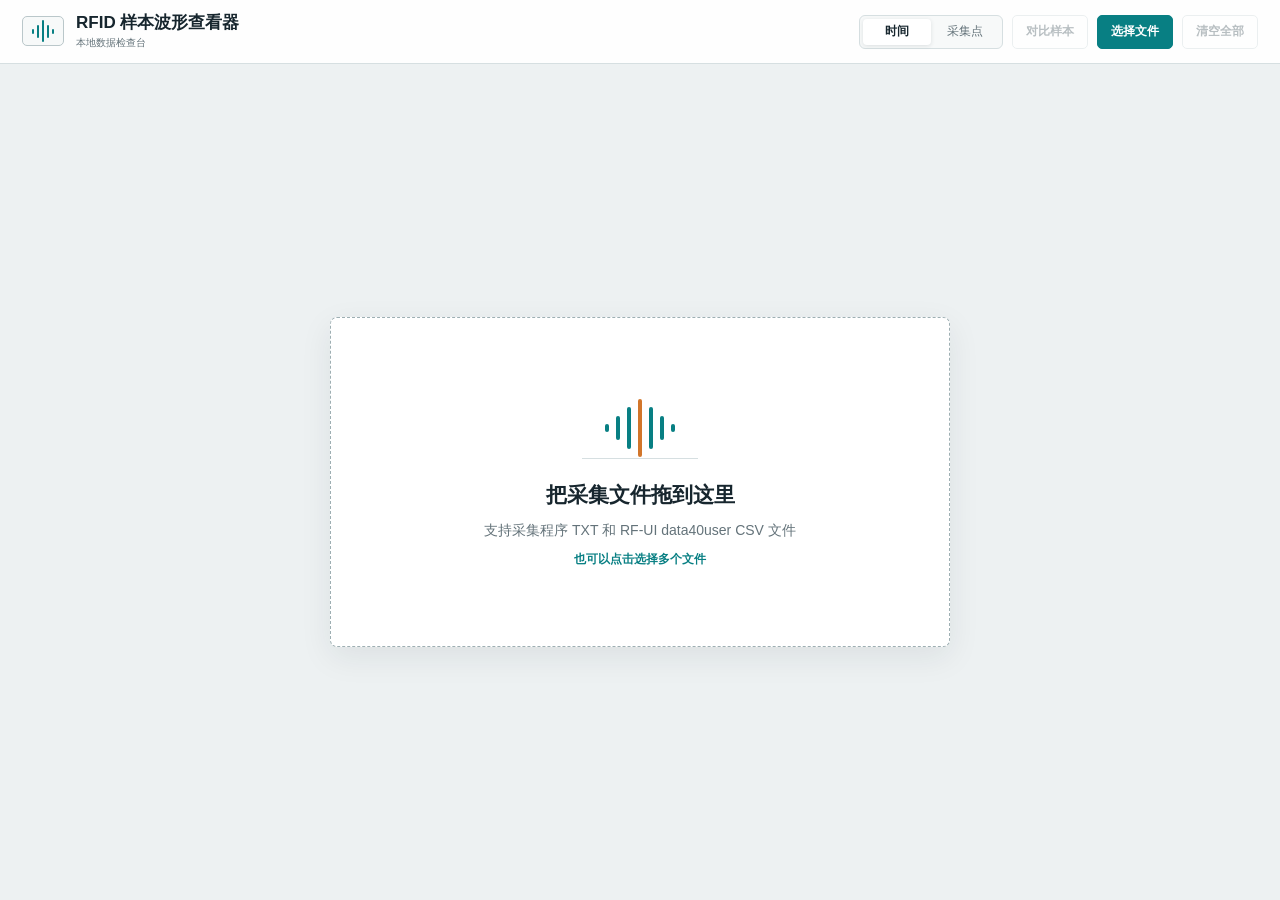
==== index.html @ d6f8ea27 "Publish RFID signal viewer" ====
<!doctype html>
<html lang="zh-CN">
  <head>
    <meta charset="UTF-8">
    <meta name="viewport" content="width=device-width, initial-scale=1.0">
    <meta name="color-scheme" content="light">
    <title>RFID 样本波形查看器</title>
    <link rel="stylesheet" href="styles.css">
    <script defer src="parser.js"></script>
    <script defer src="app.js"></script>
  </head>
  <body>
    <div class="app-shell" id="appShell" data-state="empty">
      <header class="topbar">
        <div class="brand-block">
          <div class="brand-trace" aria-hidden="true">
            <span></span><span></span><span></span><span></span><span></span>
          </div>
          <div>
            <h1>RFID 样本波形查看器</h1>
            <p>本地数据检查台</p>
          </div>
        </div>

        <div class="topbar-tools">
          <div class="axis-control" aria-label="横轴类型">
            <button class="axis-button is-active" type="button" data-axis="time" aria-pressed="true">
              时间
            </button>
            <button class="axis-button" type="button" data-axis="point" aria-pressed="false">
              采集点
            </button>
          </div>

          <button id="compareButton" class="quiet-button compare-button" type="button" aria-pressed="false" disabled>
            对比样本
          </button>
          <label class="file-button" for="fileInput">选择文件</label>
          <input id="fileInput" class="visually-hidden" type="file" accept=".txt,.csv,text/plain,text/csv" multiple>
          <button id="clearButton" class="quiet-button" type="button" disabled>清空全部</button>
        </div>
      </header>

      <div class="file-strip" id="fileStrip" role="tablist" aria-label="已载入样本"></div>

      <main class="workspace">
        <aside class="sidebar" id="sidebar" aria-label="样本信息">
          <section class="sidebar-section">
            <div class="section-heading">
              <h2>样本信息</h2>
            </div>
            <dl class="metadata-list" id="metadataList"></dl>
          </section>

          <section class="sidebar-section tag-section">
            <div class="section-heading">
              <h2>标签曲线</h2>
              <button id="toggleAllTags" class="text-button" type="button">全部隐藏</button>
            </div>
            <div class="tag-list" id="tagList"></div>
          </section>

          <section class="sidebar-section parse-section" id="parseSection" hidden>
            <div class="section-heading">
              <h2>解析提示</h2>
            </div>
            <div id="parseMessages" class="parse-messages"></div>
          </section>

          <section class="sidebar-section sidebar-drop-section">
            <button class="sidebar-drop-target" id="sidebarDropTarget" type="button">
              <span class="sidebar-drop-mark" aria-hidden="true">+</span>
              <span class="sidebar-drop-copy">
                <strong>拖入更多文件</strong>
                <small>或点击选择</small>
              </span>
            </button>
          </section>
        </aside>

        <section class="main-stage" id="mainStage">
          <div class="empty-state" id="emptyState">
            <button class="drop-target" id="dropTarget" type="button">
              <span class="empty-trace" aria-hidden="true">
                <i></i><i></i><i></i><i></i><i></i><i></i><i></i>
              </span>
              <strong>把采集文件拖到这里</strong>
              <span>支持采集程序 TXT 和 RF-UI data40user CSV 文件</span>
              <small>也可以点击选择多个文件</small>
            </button>
          </div>

          <div class="viewer" id="viewer" hidden>
            <header class="sample-header">
              <div class="sample-title-block">
                <div class="format-kicker" id="formatKicker">RFID SAMPLE</div>
                <h2 id="sampleTitle">未选择样本</h2>
              </div>
              <div class="sample-stats" id="sampleStats"></div>
            </header>

            <div class="chart-stack" id="chartStack"></div>
          </div>

          <div class="compare-viewer" id="compareViewer" hidden>
            <header class="compare-header">
              <div class="sample-title-block">
                <div class="format-kicker">SAMPLE COMPARISON</div>
                <h2>双样本波形对比</h2>
              </div>

              <div class="compare-controls">
                <div class="compare-layout-control" aria-label="对比显示方式">
                  <button class="compare-layout-button is-active" id="sideBySideButton" type="button" aria-pressed="true">
                    并排
                  </button>
                  <button class="compare-layout-button" id="overlayButton" type="button" aria-pressed="false">
                    重叠
                  </button>
                </div>

                <div class="compare-selectors">
                  <label class="compare-select">
                    <span>样本 A</span>
                    <select id="compareSelectA" aria-label="选择样本 A"></select>
                  </label>
                  <span class="compare-vs" aria-hidden="true">VS</span>
                  <label class="compare-select">
                    <span>样本 B</span>
                    <select id="compareSelectB" aria-label="选择样本 B"></select>
                  </label>
                </div>
              </div>
            </header>

            <div class="compare-line-key" id="compareLineKey" hidden>
              <span><i class="sample-line-a" aria-hidden="true"></i>样本 A · 深色</span>
              <span><i class="sample-line-b" aria-hidden="true"></i>样本 B · 浅色</span>
            </div>
            <div class="compare-summary" id="compareSummary"></div>
            <div class="compare-chart-stack" id="compareChartStack"></div>
          </div>
        </section>
      </main>
    </div>

    <div class="drop-overlay" id="dropOverlay" hidden>
      <div>
        <strong>松开以读取样本</strong>
        <span>文件只在当前浏览器中处理</span>
      </div>
    </div>

    <div class="chart-tooltip" id="chartTooltip" role="status" hidden></div>
    <div class="toast-region" id="toastRegion" aria-live="polite"></div>
  </body>
</html>
---- styles.css ----
:root {
  --canvas: #edf1f2;
  --panel: #ffffff;
  --panel-soft: #f7f9f9;
  --ink: #17262e;
  --muted: #64737a;
  --faint: #8a979c;
  --line: #d6dfe1;
  --line-strong: #bac7ca;
  --accent: #087f83;
  --accent-soft: #dceff0;
  --warning: #b96327;
  --warning-soft: #fff0e4;
  --danger: #aa3c4b;
  --shadow: 0 10px 32px rgba(23, 38, 46, 0.08);
  --tag-1: #087f83;
  --tag-2: #d2762b;
  --tag-3: #b34374;
  --tag-4: #4f8a45;
  --tag-5: #5369a8;
  --tag-6: #9a6a31;
  --body-font: "Avenir Next", "PingFang SC", "Microsoft YaHei", sans-serif;
  --data-font: "SFMono-Regular", "Cascadia Mono", "Roboto Mono", monospace;
}

* {
  box-sizing: border-box;
}

html,
body {
  min-height: 100%;
}

body {
  margin: 0;
  color: var(--ink);
  background: var(--canvas);
  font-family: var(--body-font);
  font-size: 14px;
  letter-spacing: 0;
}

button,
input,
select {
  font: inherit;
}

button {
  color: inherit;
}

button:focus-visible,
label:focus-within,
input:focus-visible,
select:focus-visible {
  outline: 3px solid rgba(8, 127, 131, 0.22);
  outline-offset: 2px;
}

.visually-hidden {
  position: absolute;
  width: 1px;
  height: 1px;
  padding: 0;
  margin: -1px;
  overflow: hidden;
  clip: rect(0, 0, 0, 0);
  white-space: nowrap;
  border: 0;
}

.app-shell {
  min-height: 100vh;
  display: grid;
  grid-template-rows: 64px auto 1fr;
}

.topbar {
  position: sticky;
  top: 0;
  z-index: 20;
  min-width: 0;
  display: flex;
  align-items: center;
  justify-content: space-between;
  gap: 20px;
  padding: 0 22px;
  background: rgba(255, 255, 255, 0.96);
  border-bottom: 1px solid var(--line);
}

.brand-block {
  min-width: 0;
  display: flex;
  align-items: center;
  gap: 12px;
}

.brand-block h1 {
  margin: 0;
  font-size: 17px;
  line-height: 1.2;
  font-weight: 700;
}

.brand-block p {
  margin: 3px 0 0;
  color: var(--muted);
  font-family: var(--data-font);
  font-size: 10px;
  text-transform: uppercase;
}

.brand-trace {
  width: 42px;
  height: 30px;
  display: flex;
  align-items: center;
  justify-content: center;
  gap: 3px;
  border: 1px solid var(--line-strong);
  border-radius: 5px;
  background: var(--panel-soft);
}

.brand-trace span {
  width: 2px;
  border-radius: 1px;
  background: var(--accent);
}

.brand-trace span:nth-child(1),
.brand-trace span:nth-child(5) {
  height: 5px;
}

.brand-trace span:nth-child(2),
.brand-trace span:nth-child(4) {
  height: 13px;
}

.brand-trace span:nth-child(3) {
  height: 22px;
}

.topbar-tools {
  min-width: 0;
  display: flex;
  align-items: center;
  justify-content: flex-end;
  gap: 9px;
}

.axis-control {
  display: grid;
  grid-template-columns: repeat(2, 68px);
  height: 34px;
  padding: 3px;
  border: 1px solid var(--line);
  border-radius: 6px;
  background: var(--panel-soft);
}

.axis-button {
  border: 0;
  border-radius: 4px;
  background: transparent;
  color: var(--muted);
  cursor: pointer;
  font-size: 12px;
}

.axis-button.is-active {
  background: var(--panel);
  color: var(--ink);
  box-shadow: 0 1px 4px rgba(23, 38, 46, 0.12);
  font-weight: 700;
}

.axis-button:disabled {
  color: #9aa7aa;
  cursor: not-allowed;
  opacity: 0.55;
}

.file-button,
.quiet-button {
  min-height: 34px;
  display: inline-flex;
  align-items: center;
  justify-content: center;
  padding: 0 13px;
  border-radius: 5px;
  cursor: pointer;
  font-size: 12px;
  font-weight: 700;
}

.file-button {
  color: #ffffff;
  background: var(--accent);
  border: 1px solid var(--accent);
}

.file-button:hover {
  background: #066d71;
}

.quiet-button {
  color: var(--muted);
  background: var(--panel);
  border: 1px solid var(--line);
}

.quiet-button:hover:not(:disabled) {
  color: var(--ink);
  border-color: var(--line-strong);
}

.quiet-button:disabled {
  cursor: default;
  opacity: 0.45;
}

.compare-button[aria-pressed="true"] {
  color: #ffffff;
  background: var(--ink);
  border-color: var(--ink);
}

.file-strip {
  min-width: 0;
  min-height: 0;
  display: flex;
  align-items: end;
  gap: 4px;
  padding: 0 18px;
  overflow-x: auto;
  background: #e4eaeb;
  border-bottom: 1px solid var(--line-strong);
}

.app-shell[data-state="empty"] .file-strip {
  display: none;
}

.file-tab {
  flex: 0 0 auto;
  min-width: 140px;
  max-width: 260px;
  height: 38px;
  display: grid;
  grid-template-columns: minmax(0, 1fr) 28px;
  align-items: center;
  margin-top: 5px;
  color: var(--muted);
  border: 1px solid transparent;
  border-bottom: 0;
  border-radius: 6px 6px 0 0;
}

.file-tab.is-active {
  color: var(--ink);
  background: var(--canvas);
  border-color: var(--line-strong);
}

.file-tab.is-compare-a {
  box-shadow: inset 3px 0 0 #087f83;
}

.file-tab.is-compare-b {
  box-shadow: inset 3px 0 0 #d2762b;
}

.file-tab-select,
.file-tab-close {
  height: 100%;
  border: 0;
  background: transparent;
  cursor: pointer;
}

.file-tab-select {
  min-width: 0;
  overflow: hidden;
  padding: 0 4px 0 12px;
  text-align: left;
  text-overflow: ellipsis;
  white-space: nowrap;
  font-family: var(--data-font);
  font-size: 11px;
}

.file-tab-close {
  color: var(--faint);
  font-size: 17px;
  line-height: 1;
}

.file-tab-close:hover {
  color: var(--danger);
}

.workspace {
  min-width: 0;
  display: grid;
  grid-template-columns: 268px minmax(0, 1fr);
}

.app-shell[data-state="empty"] .workspace {
  grid-template-columns: 1fr;
}

.app-shell[data-mode="compare"] .workspace {
  grid-template-columns: 1fr;
}

.sidebar {
  min-width: 0;
  padding: 18px 16px 28px;
  background: #e8edef;
  border-right: 1px solid var(--line-strong);
}

.app-shell[data-state="empty"] .sidebar {
  display: none;
}

.app-shell[data-mode="compare"] .sidebar {
  display: none;
}

.sidebar-section {
  padding: 0 2px 18px;
  margin-bottom: 18px;
  border-bottom: 1px solid var(--line-strong);
}

.sidebar-section:last-child {
  border-bottom: 0;
}

.section-heading {
  display: flex;
  align-items: center;
  justify-content: space-between;
  gap: 8px;
  margin-bottom: 12px;
}

.section-heading h2 {
  margin: 0;
  font-size: 12px;
  font-weight: 800;
}

.text-button {
  padding: 2px 0;
  color: var(--accent);
  background: transparent;
  border: 0;
  cursor: pointer;
  font-size: 11px;
}

.metadata-list {
  display: grid;
  gap: 9px;
  margin: 0;
}

.metadata-row {
  min-width: 0;
  display: grid;
  grid-template-columns: 76px minmax(0, 1fr);
  gap: 10px;
  align-items: baseline;
}

.metadata-row dt {
  color: var(--muted);
  font-size: 11px;
}

.metadata-row dd {
  min-width: 0;
  margin: 0;
  overflow-wrap: anywhere;
  font-family: var(--data-font);
  font-size: 11px;
  text-align: right;
}

.tag-list {
  display: grid;
  gap: 7px;
}

.tag-option {
  min-width: 0;
  min-height: 36px;
  display: grid;
  grid-template-columns: 16px 10px minmax(0, 1fr) auto;
  align-items: center;
  gap: 8px;
  padding: 0 9px;
  border: 1px solid var(--line);
  border-radius: 5px;
  background: rgba(255, 255, 255, 0.62);
  cursor: pointer;
}

.tag-option:hover {
  border-color: var(--line-strong);
  background: var(--panel);
}

.tag-option input {
  width: 14px;
  height: 14px;
  margin: 0;
  accent-color: var(--accent);
}

.tag-swatch {
  width: 9px;
  height: 9px;
  border-radius: 2px;
  background: var(--tag-color);
}

.tag-name {
  overflow: hidden;
  text-overflow: ellipsis;
  white-space: nowrap;
  font-family: var(--data-font);
  font-size: 11px;
  font-weight: 700;
}

.tag-count {
  color: var(--muted);
  font-family: var(--data-font);
  font-size: 10px;
}

.parse-messages {
  display: grid;
  gap: 7px;
  color: var(--warning);
  font-size: 11px;
  line-height: 1.45;
}

.main-stage {
  min-width: 0;
  min-height: calc(100vh - 64px);
  padding: 20px;
}

.empty-state {
  min-height: calc(100vh - 104px);
  display: grid;
  place-items: center;
}

.empty-state[hidden],
.viewer[hidden],
.compare-viewer[hidden] {
  display: none;
}

.drop-target {
  width: min(620px, 92vw);
  min-height: 330px;
  display: flex;
  flex-direction: column;
  align-items: center;
  justify-content: center;
  gap: 10px;
  padding: 34px;
  color: var(--ink);
  background: var(--panel);
  border: 1px dashed #9eafb3;
  border-radius: 7px;
  box-shadow: var(--shadow);
  cursor: pointer;
}

.drop-target:hover {
  border-color: var(--accent);
  background: #fbfdfd;
}

.sidebar-drop-section {
  padding-bottom: 0;
  border-bottom: 0;
}

.sidebar-drop-target {
  width: 100%;
  min-height: 64px;
  display: grid;
  grid-template-columns: 34px minmax(0, 1fr);
  align-items: center;
  gap: 10px;
  padding: 10px 12px;
  color: var(--ink);
  text-align: left;
  background: rgba(255, 255, 255, 0.58);
  border: 1px dashed #9eafb3;
  border-radius: 5px;
  cursor: pointer;
  transition: border-color 160ms ease, background-color 160ms ease;
}

.sidebar-drop-target:hover,
.sidebar-drop-target:focus-visible {
  border-color: var(--accent);
  background: #f4fbfb;
}

.sidebar-drop-mark {
  width: 30px;
  height: 30px;
  display: grid;
  place-items: center;
  color: var(--accent);
  font-size: 22px;
  line-height: 1;
  border: 1px solid #9ec6c8;
  border-radius: 4px;
}

.sidebar-drop-copy {
  min-width: 0;
}

.sidebar-drop-copy strong,
.sidebar-drop-copy small {
  display: block;
}

.sidebar-drop-copy strong {
  font-size: 13px;
}

.sidebar-drop-copy small {
  margin-top: 3px;
  color: var(--muted);
  font-size: 12px;
}

.drop-target strong {
  margin-top: 12px;
  font-size: 21px;
}

.drop-target span:not(.empty-trace) {
  max-width: 440px;
  color: var(--muted);
  line-height: 1.6;
  text-align: center;
}

.drop-target small {
  color: var(--accent);
  font-weight: 700;
}

.empty-trace {
  width: 116px;
  height: 62px;
  display: flex;
  align-items: center;
  justify-content: center;
  gap: 7px;
  border-bottom: 1px solid var(--line);
}

.empty-trace i {
  display: block;
  width: 4px;
  border-radius: 2px;
  background: var(--accent);
}

.empty-trace i:nth-child(1),
.empty-trace i:nth-child(7) {
  height: 8px;
}

.empty-trace i:nth-child(2),
.empty-trace i:nth-child(6) {
  height: 24px;
}

.empty-trace i:nth-child(3),
.empty-trace i:nth-child(5) {
  height: 42px;
}

.empty-trace i:nth-child(4) {
  height: 58px;
  background: var(--tag-2);
}

.viewer {
  min-width: 0;
  max-width: 1480px;
  margin: 0 auto;
}

.compare-viewer {
  min-width: 0;
  max-width: 1680px;
  margin: 0 auto;
}

.sample-header {
  min-width: 0;
  display: flex;
  align-items: end;
  justify-content: space-between;
  gap: 24px;
  padding: 2px 2px 16px;
}

.sample-title-block {
  min-width: 0;
}

.format-kicker {
  margin-bottom: 5px;
  color: var(--accent);
  font-family: var(--data-font);
  font-size: 10px;
  font-weight: 800;
  text-transform: uppercase;
}

.sample-title-block h2 {
  min-width: 0;
  margin: 0;
  overflow: hidden;
  text-overflow: ellipsis;
  white-space: nowrap;
  font-family: var(--data-font);
  font-size: 19px;
}

.compare-header {
  min-width: 0;
  display: flex;
  align-items: end;
  justify-content: space-between;
  gap: 24px;
  padding: 2px 2px 16px;
}

.compare-controls {
  min-width: 0;
  display: flex;
  align-items: end;
  gap: 12px;
}

.compare-layout-control {
  flex: 0 0 auto;
  display: grid;
  grid-template-columns: repeat(2, 58px);
  height: 36px;
  padding: 3px;
  background: var(--panel-soft);
  border: 1px solid var(--line);
  border-radius: 6px;
}

.compare-layout-button {
  border: 0;
  border-radius: 4px;
  color: var(--muted);
  background: transparent;
  cursor: pointer;
  font-size: 11px;
}

.compare-layout-button.is-active {
  color: var(--ink);
  background: var(--panel);
  box-shadow: 0 1px 4px rgba(23, 38, 46, 0.12);
  font-weight: 700;
}

.compare-selectors {
  min-width: 0;
  display: grid;
  grid-template-columns: minmax(190px, 270px) auto minmax(190px, 270px);
  align-items: end;
  gap: 9px;
}

.compare-select {
  min-width: 0;
  display: grid;
  gap: 5px;
}

.compare-select span {
  color: var(--muted);
  font-size: 10px;
  font-weight: 700;
}

.compare-select select {
  min-width: 0;
  height: 36px;
  padding: 0 32px 0 10px;
  overflow: hidden;
  color: var(--ink);
  text-overflow: ellipsis;
  background: var(--panel);
  border: 1px solid var(--line-strong);
  border-radius: 5px;
  font-family: var(--data-font);
  font-size: 11px;
}

.compare-vs {
  height: 36px;
  display: grid;
  place-items: center;
  color: var(--faint);
  font-family: var(--data-font);
  font-size: 10px;
  font-weight: 800;
}

.compare-line-key {
  min-height: 34px;
  display: flex;
  align-items: center;
  justify-content: flex-end;
  gap: 18px;
  padding: 0 2px 9px;
  color: var(--muted);
  font-family: var(--data-font);
  font-size: 10px;
}

.compare-line-key[hidden] {
  display: none;
}

.compare-line-key span {
  display: inline-flex;
  align-items: center;
  gap: 7px;
}

.compare-line-key i {
  width: 34px;
  height: 0;
  border-top: 2px solid var(--ink);
}

.compare-line-key .sample-line-b {
  border-top-color: #9ca8ac;
}

.compare-summary {
  min-width: 0;
  display: grid;
  grid-template-columns: repeat(2, minmax(0, 1fr));
  gap: 12px;
  margin-bottom: 14px;
}

.compare-sample {
  min-width: 0;
  padding: 13px 14px;
  background: var(--panel);
  border: 1px solid var(--line);
  border-top: 3px solid var(--sample-accent);
  border-radius: 6px;
}

.compare-sample-heading {
  min-width: 0;
  display: flex;
  align-items: start;
  justify-content: space-between;
  gap: 12px;
}

.compare-sample-title {
  min-width: 0;
}

.compare-sample-title strong {
  display: block;
  overflow: hidden;
  text-overflow: ellipsis;
  white-space: nowrap;
  font-family: var(--data-font);
  font-size: 12px;
}

.compare-sample-title span,
.compare-sample-stats {
  color: var(--muted);
  font-size: 10px;
}

.compare-sample-title span {
  display: block;
  margin-top: 3px;
}

.compare-sample-badge {
  flex: 0 0 auto;
  min-width: 24px;
  height: 24px;
  display: grid;
  place-items: center;
  color: #ffffff;
  background: var(--sample-accent);
  border-radius: 4px;
  font-family: var(--data-font);
  font-size: 11px;
  font-weight: 800;
}

.compare-sample-stats {
  margin-top: 8px;
  font-family: var(--data-font);
}

.compare-tag-list {
  display: flex;
  flex-wrap: wrap;
  gap: 6px;
  margin-top: 11px;
}

.compare-tag-option {
  min-width: 0;
  min-height: 29px;
  display: grid;
  grid-template-columns: 14px 8px auto;
  align-items: center;
  gap: 6px;
  padding: 0 8px;
  color: var(--muted);
  background: var(--panel-soft);
  border: 1px solid var(--line);
  border-radius: 4px;
  cursor: pointer;
}

.compare-tag-option:has(input:checked) {
  color: var(--ink);
  background: var(--panel);
  border-color: var(--line-strong);
}

.compare-tag-option input {
  width: 13px;
  height: 13px;
  margin: 0;
  accent-color: var(--accent);
}

.compare-tag-option .tag-name {
  max-width: 100px;
  font-size: 10px;
}

.compare-chart-stack {
  min-width: 0;
  display: grid;
  gap: 16px;
}

.compare-metric {
  min-width: 0;
}

.compare-metric-header {
  min-width: 0;
  display: flex;
  align-items: baseline;
  justify-content: space-between;
  gap: 12px;
  padding: 0 2px 7px;
}

.compare-metric-header h3 {
  margin: 0;
  font-size: 13px;
}

.compare-metric-header span {
  color: var(--muted);
  font-family: var(--data-font);
  font-size: 10px;
}

.compare-chart-grid {
  min-width: 0;
  display: grid;
  grid-template-columns: repeat(2, minmax(0, 1fr));
  gap: 12px;
}

.compare-chart-grid.is-overlay {
  grid-template-columns: minmax(0, 1fr);
}

.compare-chart-grid.is-overlay .chart-frame {
  height: 280px;
}

.compare-chart-grid .chart-panel-header {
  min-height: 39px;
}

.compare-chart-grid .chart-panel-title {
  min-width: 0;
}

.compare-chart-grid .chart-panel-title h3 {
  min-width: 0;
  overflow: hidden;
  text-overflow: ellipsis;
  white-space: nowrap;
  font-family: var(--data-font);
  font-size: 11px;
}

.compare-chart-grid .chart-frame {
  height: 228px;
}

.compare-empty {
  min-height: 220px;
  display: grid;
  place-items: center;
  color: var(--muted);
  background: var(--panel);
  border: 1px solid var(--line);
  border-radius: 6px;
}

.sample-stats {
  display: flex;
  align-items: center;
  justify-content: flex-end;
  gap: 20px;
}

.sample-stat {
  min-width: 72px;
  display: grid;
  gap: 3px;
  text-align: right;
}

.sample-stat strong {
  font-family: var(--data-font);
  font-size: 15px;
}

.sample-stat span {
  color: var(--muted);
  font-size: 10px;
}

.chart-stack {
  min-width: 0;
  display: grid;
  gap: 12px;
}

.chart-panel {
  min-width: 0;
  overflow: hidden;
  background: var(--panel);
  border: 1px solid var(--line);
  border-radius: 6px;
  box-shadow: 0 4px 18px rgba(23, 38, 46, 0.045);
}

.chart-panel-header {
  min-height: 43px;
  display: flex;
  align-items: center;
  justify-content: space-between;
  gap: 12px;
  padding: 0 14px;
  border-bottom: 1px solid var(--line);
}

.chart-panel-title {
  display: flex;
  align-items: baseline;
  gap: 8px;
}

.chart-panel-title h3 {
  margin: 0;
  font-size: 13px;
}

.chart-panel-title span,
.chart-range {
  color: var(--muted);
  font-family: var(--data-font);
  font-size: 10px;
}

.chart-frame {
  position: relative;
  min-width: 0;
  height: 242px;
  background: #fcfdfd;
}

.chart-frame svg {
  display: block;
  width: 100%;
  height: 100%;
  overflow: visible;
  touch-action: none;
}

.chart-grid-line {
  stroke: #e5eaeb;
  stroke-width: 1;
  shape-rendering: crispEdges;
}

.chart-zero-line {
  stroke: #c4ced0;
  stroke-width: 1;
  stroke-dasharray: 4 4;
}

.chart-axis-label {
  fill: #748187;
  font-family: var(--data-font);
  font-size: 10px;
}

.chart-series {
  fill: none;
  stroke-width: 1.55;
  stroke-linecap: round;
  stroke-linejoin: round;
  vector-effect: non-scaling-stroke;
}

.chart-series.is-sample-a {
  stroke-width: 1.7;
  stroke-opacity: 1;
}

.chart-series.is-sample-b {
  stroke-width: 2.6;
  stroke-opacity: 0.36;
}

.chart-cursor {
  stroke: #52666d;
  stroke-width: 1;
  stroke-dasharray: 3 3;
  vector-effect: non-scaling-stroke;
  pointer-events: none;
}

.chart-hover-dot {
  stroke: #ffffff;
  stroke-width: 2;
  vector-effect: non-scaling-stroke;
  pointer-events: none;
}

.chart-hover-dot.is-sample-b {
  fill-opacity: 0.45;
  stroke-opacity: 0.65;
}

.chart-empty {
  min-height: 210px;
  display: grid;
  place-items: center;
  color: var(--muted);
}

.chart-tooltip {
  position: fixed;
  z-index: 60;
  width: min(350px, calc(100vw - 24px));
  padding: 10px 11px;
  color: #f8fbfb;
  background: rgba(20, 34, 41, 0.94);
  border: 1px solid rgba(255, 255, 255, 0.15);
  border-radius: 6px;
  box-shadow: 0 12px 30px rgba(16, 29, 35, 0.24);
  pointer-events: none;
}

.tooltip-heading {
  display: flex;
  justify-content: space-between;
  gap: 12px;
  padding-bottom: 7px;
  margin-bottom: 7px;
  color: #b8c8cc;
  border-bottom: 1px solid rgba(255, 255, 255, 0.16);
  font-family: var(--data-font);
  font-size: 10px;
}

.tooltip-row {
  display: grid;
  grid-template-columns: 10px 42px minmax(0, 1fr);
  align-items: center;
  gap: 7px;
  min-height: 24px;
  font-family: var(--data-font);
  font-size: 10px;
}

.tooltip-sample-badge {
  min-width: 16px;
  height: 16px;
  display: inline-grid;
  place-items: center;
  color: #ffffff;
  background: var(--sample-color);
  border-radius: 3px;
  font-size: 9px;
  font-weight: 800;
}

.tooltip-row.is-comparison {
  grid-template-columns: 16px 10px 42px minmax(0, 1fr);
}

.tooltip-values {
  display: flex;
  flex-wrap: wrap;
  justify-content: flex-end;
  gap: 5px 9px;
  color: #dbe5e7;
}

.drop-overlay {
  position: fixed;
  inset: 0;
  z-index: 80;
  display: grid;
  place-items: center;
  padding: 24px;
  background: rgba(232, 239, 240, 0.86);
  backdrop-filter: blur(5px);
}

.drop-overlay[hidden] {
  display: none;
}

.drop-overlay div {
  width: min(520px, 90vw);
  min-height: 220px;
  display: flex;
  flex-direction: column;
  align-items: center;
  justify-content: center;
  gap: 8px;
  background: var(--panel);
  border: 2px dashed var(--accent);
  border-radius: 7px;
  box-shadow: var(--shadow);
}

.drop-overlay strong {
  font-size: 20px;
}

.drop-overlay span {
  color: var(--muted);
}

.toast-region {
  position: fixed;
  right: 18px;
  bottom: 18px;
  z-index: 100;
  width: min(390px, calc(100vw - 36px));
  display: grid;
  gap: 8px;
}

.toast {
  padding: 11px 13px;
  color: var(--ink);
  background: var(--panel);
  border: 1px solid var(--line-strong);
  border-left: 4px solid var(--accent);
  border-radius: 5px;
  box-shadow: var(--shadow);
  line-height: 1.45;
}

.toast.is-error {
  border-left-color: var(--danger);
}

@media (max-width: 900px) {
  .app-shell {
    grid-template-rows: auto auto 1fr;
  }

  .topbar {
    position: static;
    min-height: 64px;
    flex-wrap: wrap;
    padding: 12px 16px;
  }

  .topbar-tools {
    flex: 1 1 100%;
    justify-content: flex-start;
  }

  .workspace {
    grid-template-columns: 1fr;
  }

  .sidebar {
    display: grid;
    grid-template-columns: repeat(2, minmax(0, 1fr));
    gap: 16px;
    padding: 14px 16px;
    border-right: 0;
    border-bottom: 1px solid var(--line-strong);
  }

  .sidebar-section {
    margin: 0;
    padding: 0;
    border: 0;
  }

  .parse-section {
    grid-column: 1 / -1;
  }

  .sidebar-drop-section {
    grid-column: 1 / -1;
  }

  .tag-list {
    grid-template-columns: repeat(2, minmax(0, 1fr));
  }

  .main-stage {
    min-height: 0;
    padding: 16px;
  }

  .empty-state {
    min-height: calc(100vh - 140px);
  }

  .compare-header {
    align-items: stretch;
    flex-direction: column;
    gap: 12px;
  }

  .compare-controls {
    align-items: stretch;
    flex-direction: column;
  }

  .compare-layout-control {
    align-self: flex-end;
  }

  .compare-selectors {
    grid-template-columns: minmax(0, 1fr) auto minmax(0, 1fr);
  }
}

@media (max-width: 620px) {
  .brand-block h1 {
    font-size: 15px;
  }

  .brand-trace {
    width: 36px;
  }

  .topbar-tools {
    display: flex;
    flex-wrap: wrap;
  }

  .axis-control {
    flex: 1 1 140px;
    grid-template-columns: repeat(2, minmax(60px, 1fr));
  }

  .file-button,
  .quiet-button {
    padding: 0 10px;
  }

  .file-strip {
    padding: 0 10px;
  }

  .file-tab {
    min-width: 126px;
    max-width: 190px;
  }

  .sidebar {
    grid-template-columns: 1fr;
  }

  .tag-list {
    grid-template-columns: repeat(2, minmax(0, 1fr));
  }

  .sample-header {
    align-items: stretch;
    flex-direction: column;
    gap: 12px;
  }

  .sample-stats {
    display: grid;
    grid-template-columns: repeat(3, minmax(0, 1fr));
    gap: 8px;
  }

  .sample-stat {
    min-width: 0;
    padding: 8px;
    background: rgba(255, 255, 255, 0.55);
    border: 1px solid var(--line);
    border-radius: 5px;
    text-align: left;
  }

  .chart-frame {
    height: 218px;
  }

  .compare-selectors {
    grid-template-columns: 1fr;
  }

  .compare-layout-control {
    align-self: stretch;
    grid-template-columns: repeat(2, minmax(0, 1fr));
  }

  .compare-vs {
    display: none;
  }

  .compare-summary,
  .compare-chart-grid {
    grid-template-columns: 1fr;
  }

  .compare-chart-grid {
    gap: 8px;
  }

  .chart-range {
    display: none;
  }

  .drop-target {
    min-height: 300px;
    padding: 24px 18px;
  }

  .drop-target strong {
    font-size: 18px;
  }
}

@media (prefers-reduced-motion: reduce) {
  *,
  *::before,
  *::after {
    scroll-behavior: auto !important;
    transition-duration: 0.01ms !important;
  }
}
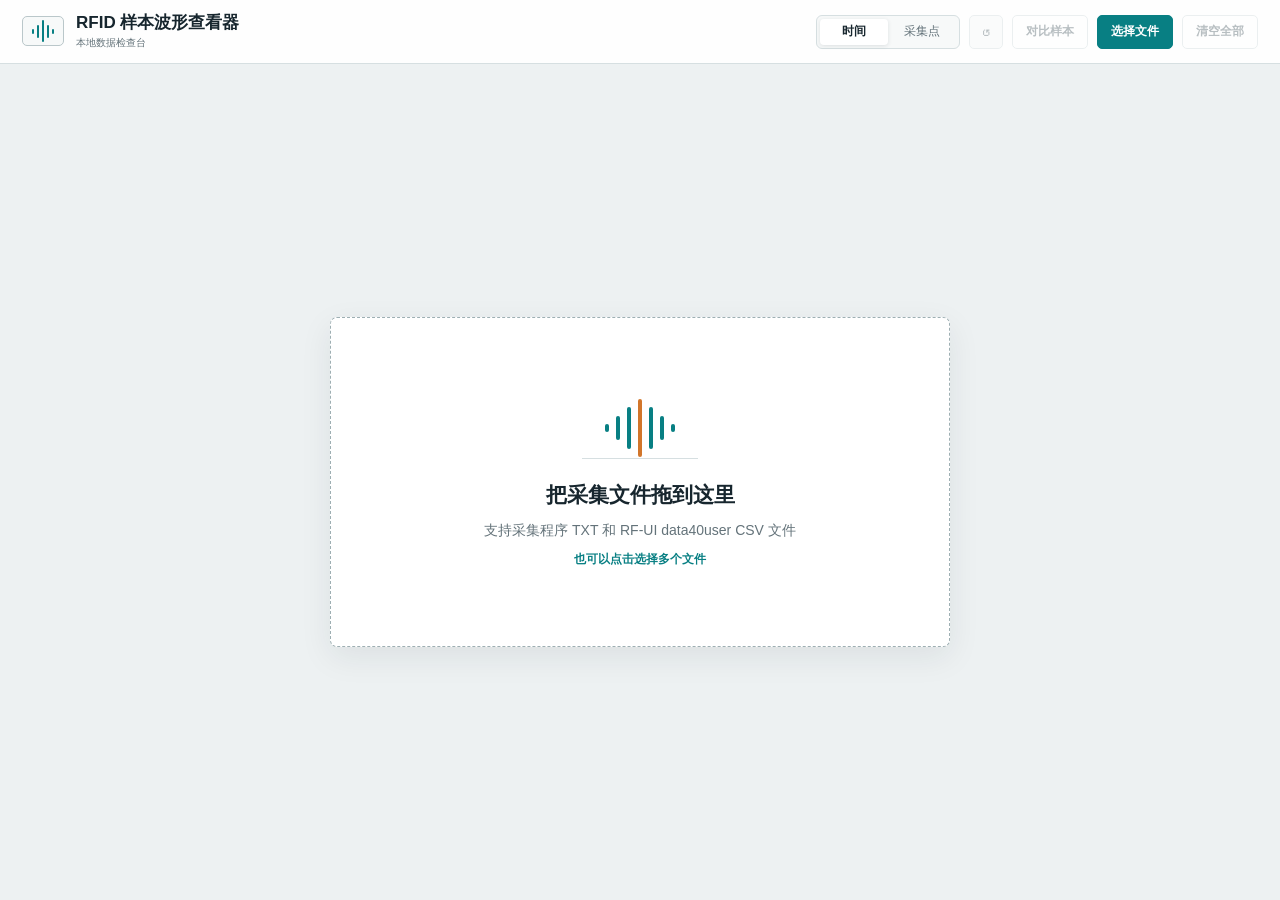
==== commit ae270cd3: "Add wheel zoom for signal charts" ====
--- a/index.html
+++ b/index.html
@@ -31,6 +31,17 @@
               采集点
             </button>
           </div>
+
+          <button
+            id="zoomResetButton"
+            class="zoom-reset-button"
+            type="button"
+            title="重置图表缩放"
+            aria-label="重置图表缩放"
+            disabled
+          >
+            ↺
+          </button>
 
           <button id="compareButton" class="quiet-button compare-button" type="button" aria-pressed="false" disabled>
             对比样本
--- a/styles.css
+++ b/styles.css
@@ -185,6 +185,32 @@
   opacity: 0.55;
 }
 
+.zoom-reset-button {
+  width: 34px;
+  height: 34px;
+  flex: 0 0 34px;
+  padding: 0;
+  border: 1px solid var(--line);
+  border-radius: 5px;
+  background: var(--panel-soft);
+  color: var(--muted);
+  cursor: pointer;
+  font-size: 17px;
+  line-height: 1;
+}
+
+.zoom-reset-button:hover:not(:disabled),
+.zoom-reset-button.is-active {
+  border-color: rgba(8, 127, 131, 0.45);
+  background: var(--panel);
+  color: var(--accent);
+}
+
+.zoom-reset-button:disabled {
+  cursor: not-allowed;
+  opacity: 0.45;
+}
+
 .file-button,
 .quiet-button {
   min-height: 34px;
@@ -907,6 +933,41 @@
   color: var(--muted);
   font-family: var(--data-font);
   font-size: 10px;
+}
+
+.compare-metric-actions,
+.chart-panel-actions {
+  min-width: 0;
+  display: flex;
+  align-items: center;
+  justify-content: flex-end;
+  gap: 9px;
+}
+
+.phase-mode-control {
+  display: grid;
+  grid-template-columns: repeat(2, 44px);
+  height: 28px;
+  padding: 2px;
+  border: 1px solid var(--line);
+  border-radius: 5px;
+  background: var(--panel-soft);
+}
+
+.phase-mode-button {
+  border: 0;
+  border-radius: 3px;
+  background: transparent;
+  color: var(--muted);
+  cursor: pointer;
+  font-size: 10px;
+}
+
+.phase-mode-button.is-active {
+  background: var(--panel);
+  color: var(--ink);
+  box-shadow: 0 1px 3px rgba(23, 38, 46, 0.12);
+  font-weight: 700;
 }
 
 .compare-chart-grid {
